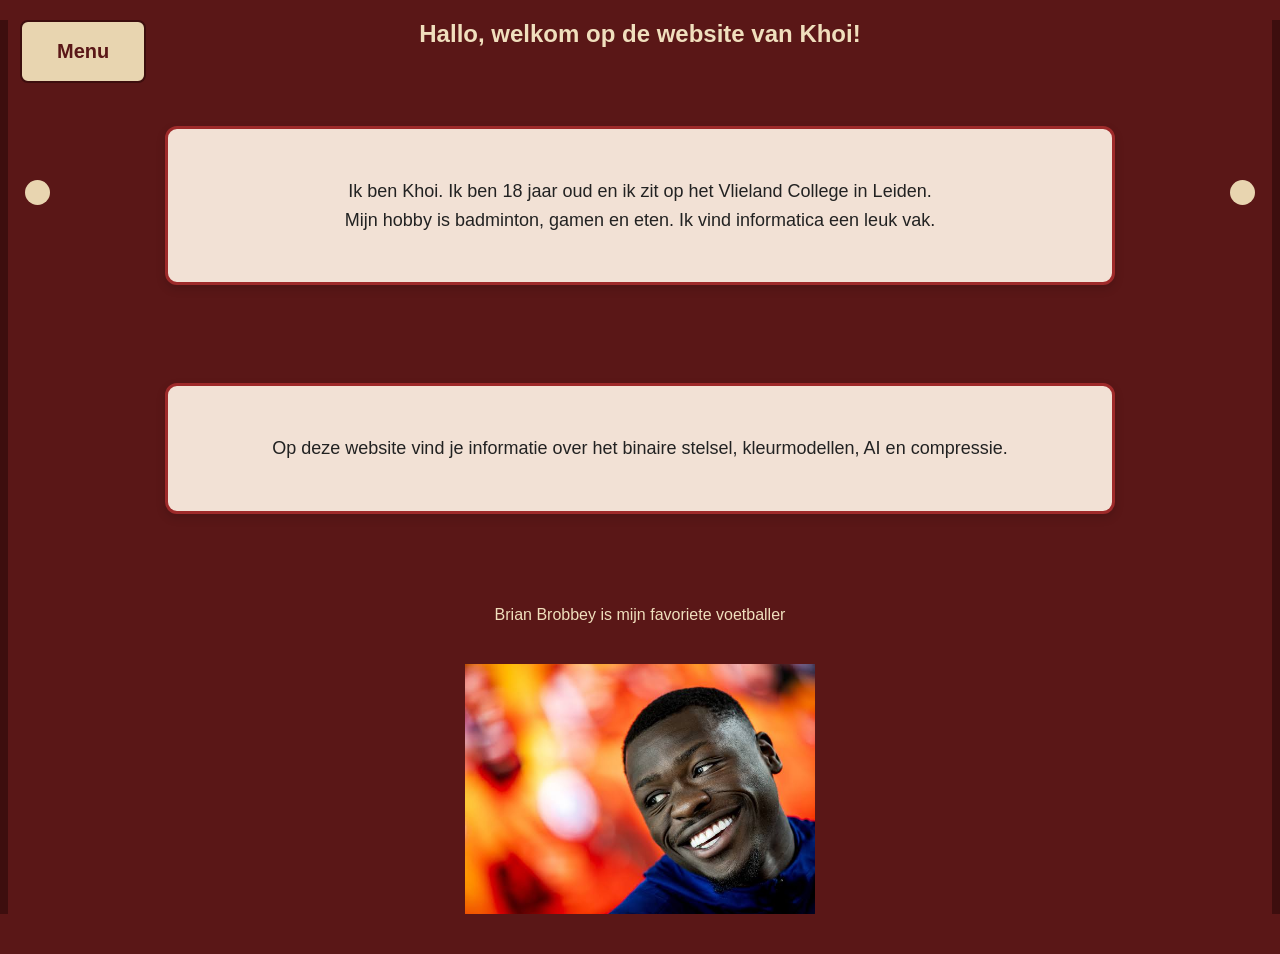
==== index.html @ db160141 "67677" ====
<!DOCTYPE html> <!-- Dit is de homepage van mijn site -->
<html> <!-- Dit is het html-element -->
<head>
    <title>Homepage</title> <!--title van de page-->
    <meta charset="utf-8">
    <link rel="stylesheet" type="text/css" href="stijl.css"> <!--cs opmaak-->
</head>
<body>
   
   <!-- Menu anchor--> <!-- link terug naar de homepage --> 
   
<div class="menu"> <!--blok-->
    <button>Menu</button>

    <div class="dropdown">
        <a href="index.html">Homepage</a>
        <a href="binairstelsel.html">Binairstelsel</a>
        <a href="kleurmodellen.html">Kleurmodellen</a>
        <a href="ai.html">AI</a>
        <a href="compressie.html">Compressie</a>
        <a href="uitleg.html">Uitleg</a>
    </div>
</div>
    <!--dropdown menu-->

    <h2> Hallo, welkom op de website van Khoi! </h2> <br>
<div class="box"> <!--box om de tekst-->
<p> Ik ben Khoi. Ik ben 18 jaar oud en ik zit op het Vlieland College in Leiden. <br>
Mijn hobby is badminton, gamen en eten.
Ik vind informatica een leuk vak. </p>
</div>
<br>
<div class="box">
    <p>Op deze website vind je informatie over het binaire stelsel, kleurmodellen, AI en compressie.</p>
</div>
<br>
 <!--box om de tekst-->
 <br>
   <p> Brian Brobbey is mijn favoriete voetballer </p>

    <img src="images.jpg" alt="BRianBrobbey">

</body>
</html> <!--einde van HTML-->
---- stijl.css ----
/* Algemene opmaak van de website */
body {
    margin: 0;
    background-color: #5a1717;
    color: #f0dfbd;
    font-family: Arial, sans-serif;
    text-align: center;
}

/* Dropdownmenu */
.menu {
    position: fixed;
    top: 20px;
    left: 20px;
    z-index: 10;
}

/* Knop van het menu */
.menu button {
    background-color: #e8d5b0;
    color: #5a1717;
    border: 2px solid #3d0e0e;
    padding: 18px 35px;
    font-size: 20px;
    font-weight: bold;
    cursor: pointer;
    border-radius: 8px;
}

/* Het uitklapmenu */
.dropdown {
    display: none;
    position: absolute;
    top: 58px;
    left: 0;
    background-color: #e8d5b0;
    min-width: 190px;
    border-radius: 8px;
    box-shadow: 0 5px 15px rgba(0,0,0,0.3);
}

/* Links in het dropdownmenu */
.dropdown a {
    display: block;
    padding: 14px 18px;
    color: #5a1717;
    text-decoration: none;
    text-align: left;
    font-weight: bold;
}

/* Kleur wanneer je over een link gaat */
.dropdown a:hover {
    background-color: #5a1717;
    color: #e8d5b0;
}

/* Het menu zichtbaar maken als je erover gaat */
.menu:hover .dropdown {
    display: block;
}

/* Titel van de website */
h1 {
    margin-top: 120px;
    color: #e8d5b0;
    font-size: 40px;
}

/* Tekstvakken */
.box {
    background-color: #f2e1d5;
    border: 3px solid #9e2a2a;
    border-radius: 12px;
    padding: 30px;
    margin: 40px auto;
    width: 70%;
    box-shadow: 0 4px 10px rgba(0,0,0,0.15);
    text-align: center;
}

/* Tekst in de tekstvakken */
.box p {
    color: #222222;
    line-height: 1.6;
    font-size: 18px;
}

/* Afbeeldingen */
img {
    display: block;
    width: 350px;
    height: 250px;
    object-fit: cover;
    margin: 40px auto;
}
/* Link */
a {
    color: #f0dfbd;
    text-decoration: none;
}
/* Decoratie aan de zijkanten */
body {
    border-left: 8px solid #3d0e0e;
    border-right: 8px solid #3d0e0e;
}

body::before,
body::after {
    content: "";
    position: fixed;
    top: 20%;
    width: 25px;
    height: 25px;
    background-color: #e8d5b0;
    border-radius: 50%;
}

body::before {
    left: 25px;
}

body::after {
    right: 25px;
}
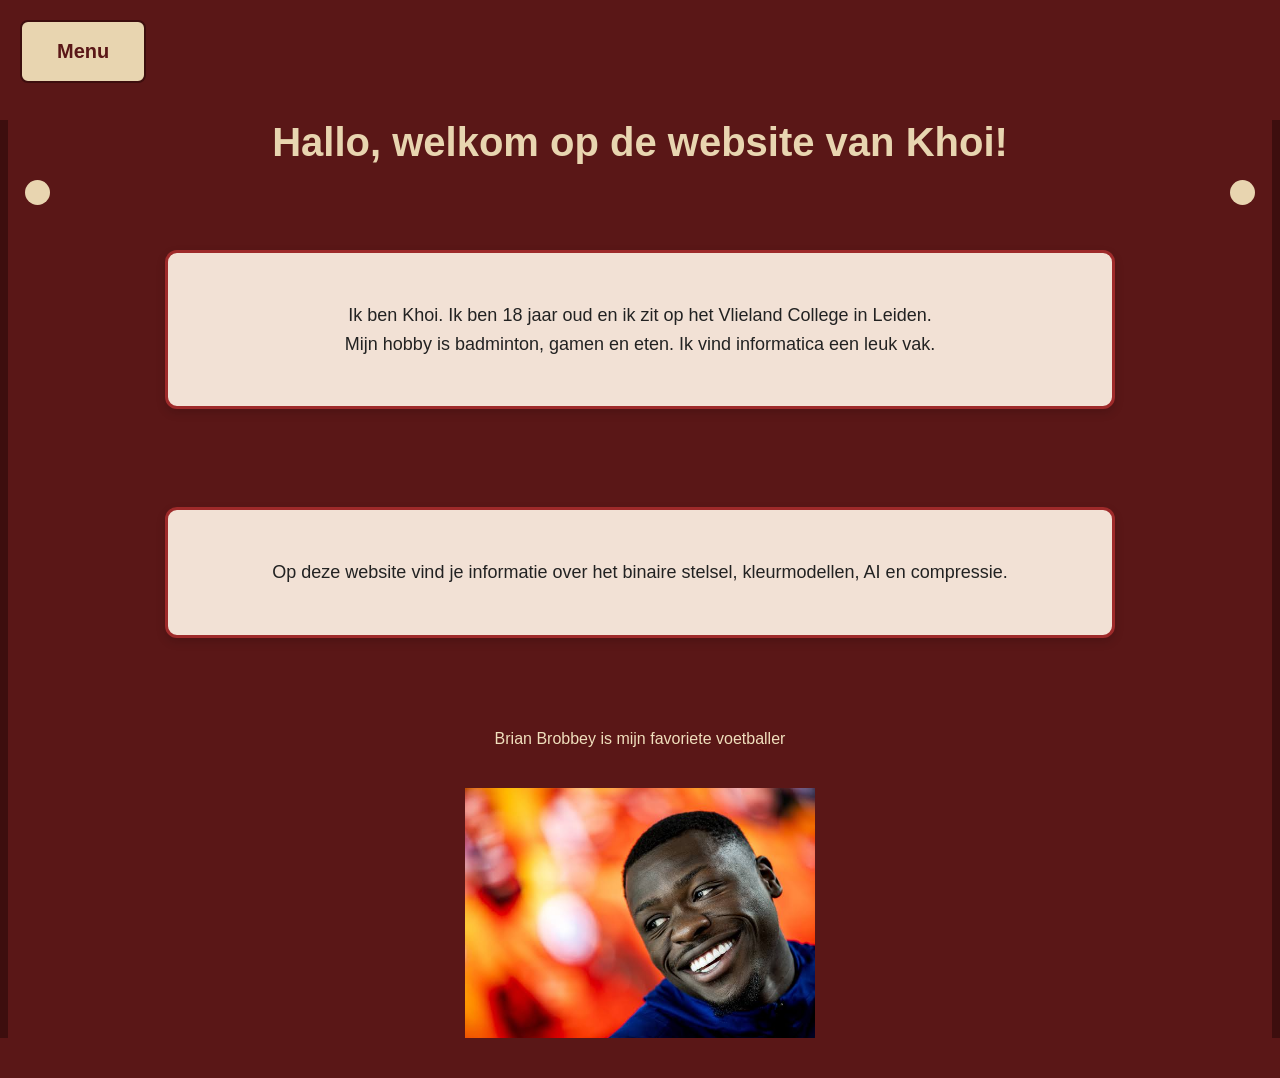
==== commit a99e9878: "676767" ====
--- a/index.html
+++ b/index.html
@@ -22,8 +22,7 @@
     </div>
 </div>
     <!--dropdown menu-->
-
-    <h2> Hallo, welkom op de website van Khoi! </h2> <br>
+    <h1> Hallo, welkom op de website van Khoi! </h1> <br>
 <div class="box"> <!--box om de tekst-->
 <p> Ik ben Khoi. Ik ben 18 jaar oud en ik zit op het Vlieland College in Leiden. <br>
 Mijn hobby is badminton, gamen en eten.
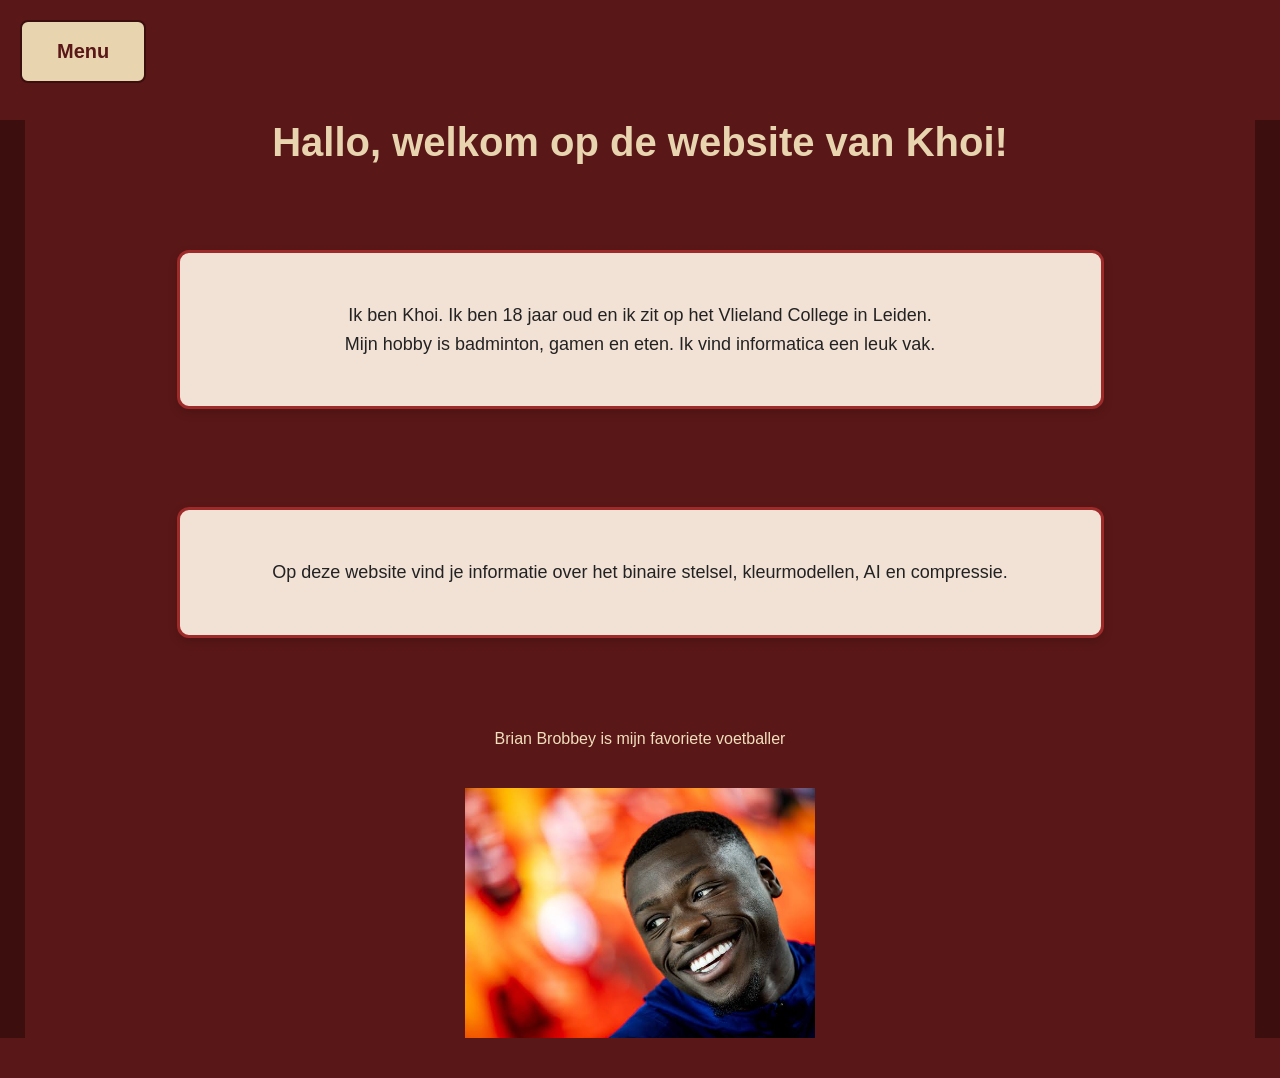
==== commit c24b7d5d: "67677676" ====
--- a/index.html
+++ b/index.html
@@ -33,7 +33,7 @@
     <p>Op deze website vind je informatie over het binaire stelsel, kleurmodellen, AI en compressie.</p>
 </div>
 <br>
- <!--box om de tekst-->
+ <!--box om de tekst--> <!-- aparte blok zodat css kan werken-->
  <br>
    <p> Brian Brobbey is mijn favoriete voetballer </p>
 
--- a/stijl.css
+++ b/stijl.css
@@ -85,7 +85,11 @@
     line-height: 1.6;
     font-size: 18px;
 }
-
+/*kleur van de tekst h4*/
+.box h4 {
+    color: #222222;
+    font-size: 22px;
+}
 /* Afbeeldingen */
 img {
     display: block;
@@ -99,27 +103,8 @@
     color: #f0dfbd;
     text-decoration: none;
 }
-/* Decoratie aan de zijkanten */
+/* Randen aan de zijkanten */
 body {
-    border-left: 8px solid #3d0e0e;
-    border-right: 8px solid #3d0e0e;
+    border-left: 25px solid #3d0e0e;
+    border-right: 25px solid #3d0e0e;
 }
-
-body::before,
-body::after {
-    content: "";
-    position: fixed;
-    top: 20%;
-    width: 25px;
-    height: 25px;
-    background-color: #e8d5b0;
-    border-radius: 50%;
-}
-
-body::before {
-    left: 25px;
-}
-
-body::after {
-    right: 25px;
-}
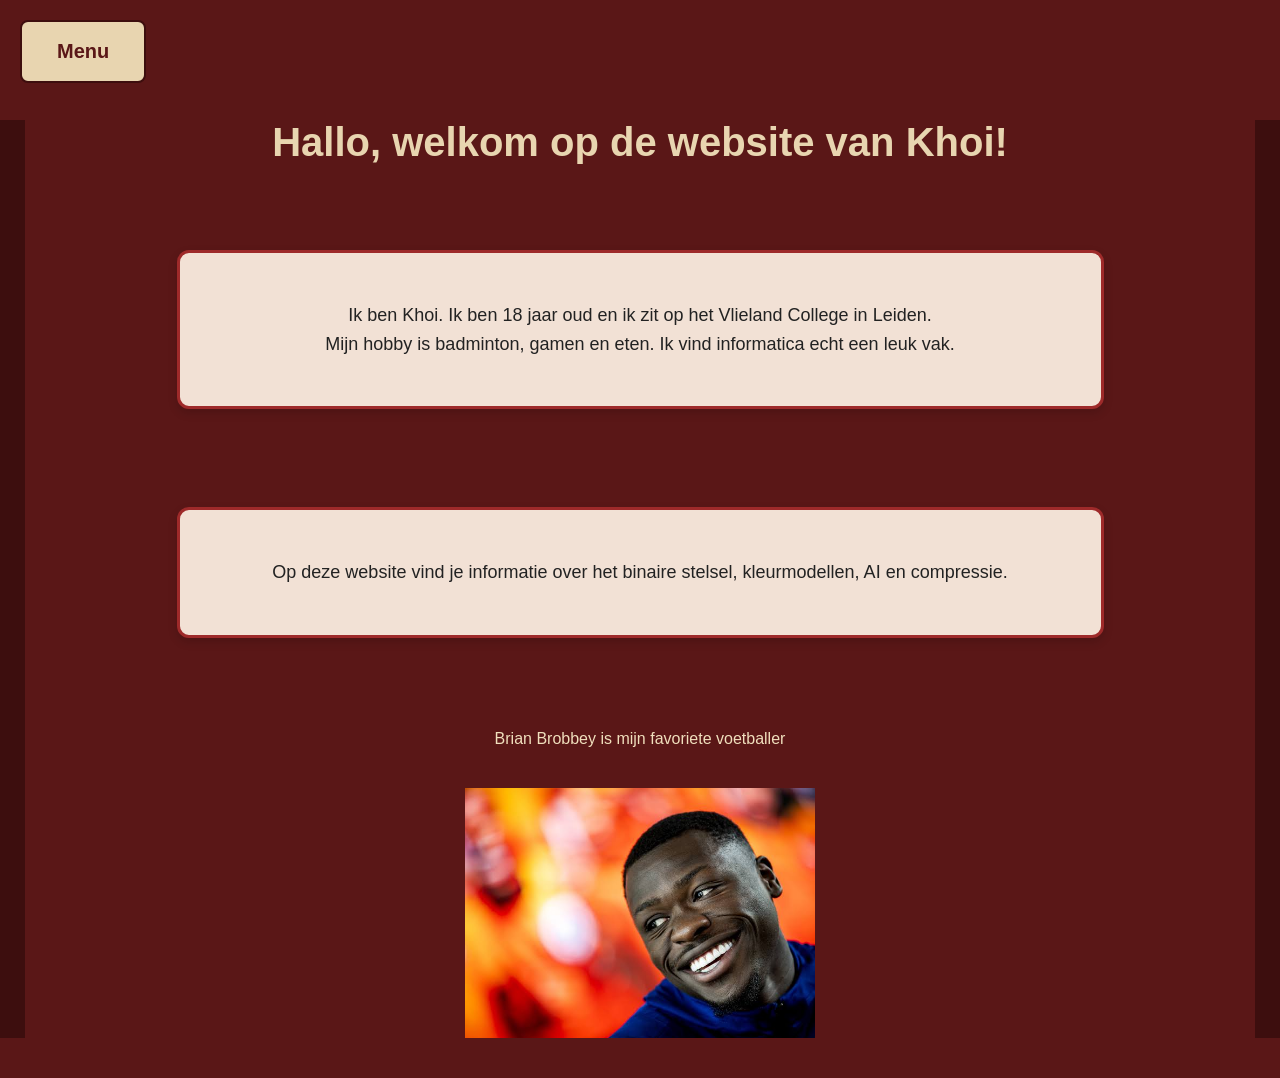
==== commit 36ee7129: "676767" ====
--- a/index.html
+++ b/index.html
@@ -26,7 +26,7 @@
 <div class="box"> <!--box om de tekst-->
 <p> Ik ben Khoi. Ik ben 18 jaar oud en ik zit op het Vlieland College in Leiden. <br>
 Mijn hobby is badminton, gamen en eten.
-Ik vind informatica een leuk vak. </p>
+Ik vind informatica echt een leuk vak. </p>
 </div>
 <br>
 <div class="box">
